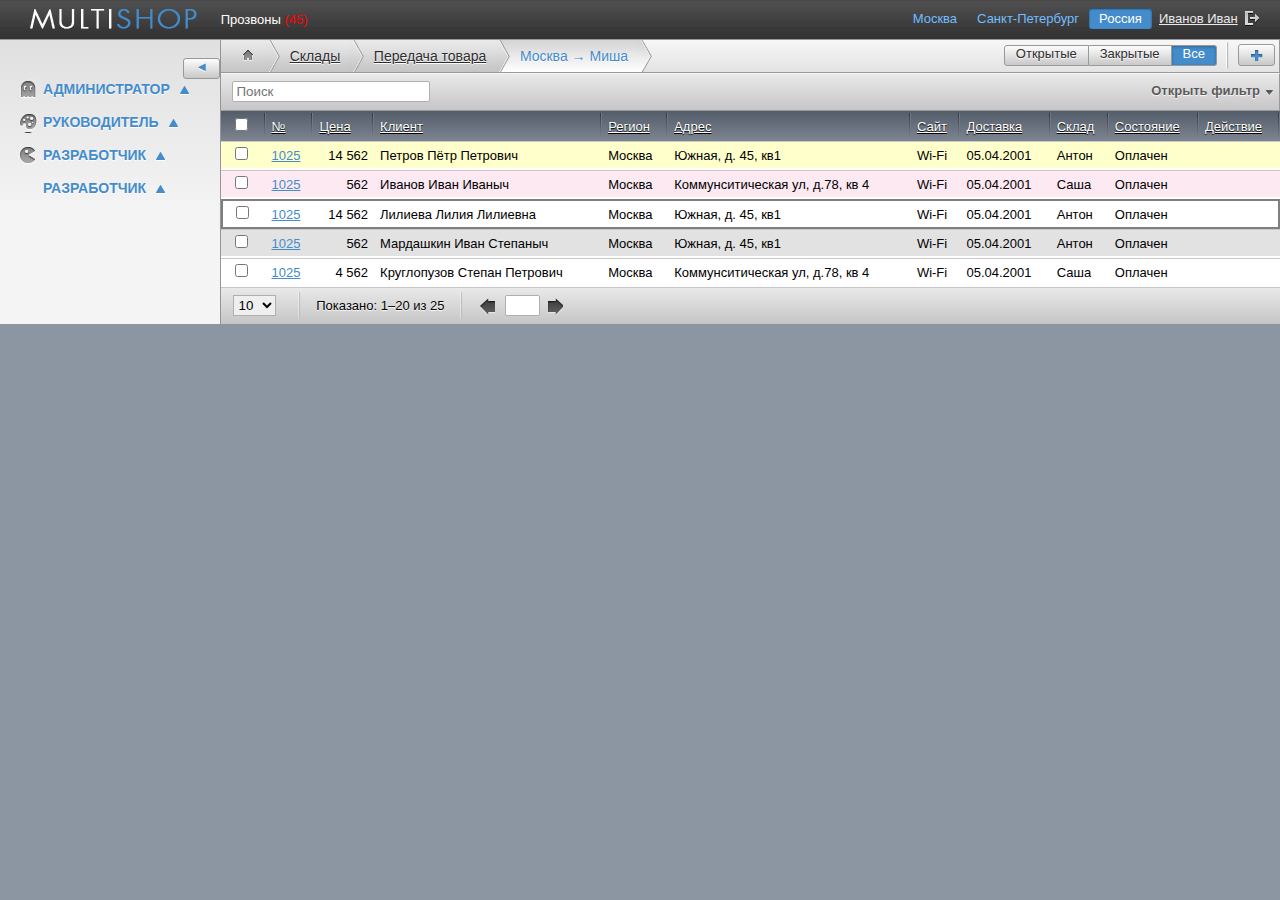
==== index-new.html @ 5eb5e6d8 "фикс блока пагинации. везде ок :)" ====
<!DOCTYPE html>
<html xmlns="http://www.w3.org/1999/xhtml">
<head>
  <meta charset="utf-8" />
  <!--[if IE]><script src="http://html5shiv.googlecode.com/svn/trunk/html5.js"></script><![endif]-->
  <title></title>
  <meta name="keywords" content="" />
  <meta name="description" content="" />
  <link rel="stylesheet" href="css/style.css" type="text/css" media="screen, projection" />
  <!--[if IE]>
    <link rel="stylesheet" href="css/style-ie.css">
    <script type="text/javascript" src="js/ie6fix.js"></script>
    <script type="text/javascript">
      DD_belatedPNG.fix('.png24');
    
        document.createElement('header');
        document.createElement('nav');
        document.createElement('aside');
        document.createElement('footer');
    </script>
    <![endif]-->
  <script type="text/javascript" src="js/jquery-1.8.1.min.js"></script>
  <script type="text/javascript" src="js/script.js"></script>

</head>

<body>
  <div class="show-block-hint"><span>&#9658;</span></div>
  <!--<div class="background"></div>-->
  <div class="header">
    <div class="right-block">
      <ul class="region">
        <li><a href="#moscow">Москва</a></li>
        <li><a href="#piter">Санкт-Петербург</a></li>
        <li><a href="#russia" class="active">Россия</a></li>
      </ul>
      <span class="border"></span>
      <a href="#" class="name">Иванов Иван</a>
      <span class="border"></span>
      <a href="#" class="logout" title="Выйти"><img src="img/logout.png" width="15" height="15" alt="Выйти" /></a>
    </div>  
    <a class="logo" href="#">
      <img src="img/logo.png" width="167" height="20" alt="Multishop" />
    </a>
    <div class="header-notification">Прозвоны <span>(45)</span></div>
  </div>
  
  <section class="middle">
    <!--<div class="background"></div>-->
    <div class="container">
      <div class="container-inner">
          <div class="direction">
            <div class="selection">
              <ul>
                <li><a href="#" class="left-button">Открытые</a></li>
                <li><a href="#" class="middle-button">Закрытые</a></li>
                <li><a href="#" class="right-button active">Все</a></li>
              </ul>  
              <span class="border"></span>
                <a href="#" class="simple-button add"><span></span></a>
            </div>
            <div class="bread-crumbs">
              <a href="#" title="На главную" class="home"><span></span></a>
              <a href="#"><span>Склады</span></a>
              <a href="#"><span>Передача товара</span></a>
              <span>Москва &rarr; Миша</span>
            </div>
          </div> <!-- .direction -->
          <div class="content">
            <form class="general-form">
              <div class="filtration">
                <div class="row">
                  <a href="#" class="open-filtr">Открыть фильтр</a>
                  <dl class="horizontal c20l">
                    <dd class="type-text">
                      <input type="text" placeholder="Поиск">
                    </dd>
                  </dl>
                </div>
                <div class="hidden-part">
                  <div class="row">
                    <dl class="vertical c20l">
                      <dt><label for="">Статус:</label></dt>
                      <dd class="type-select">
                        <select>
                          <option>132</option>
                        </select>
                      </dd>
                    </dl>
                    <dl class="vertical c20l">
                      <dt><label for="">ФИО клиента</label></dt>
                      <dd class="type-text">
                        <input type="text">
                      </dd>
                    </dl>
                    <dl class="vertical c20l">
                      <dt><label for="">Телефон:</label></dt>
                      <dd class="type-text"><input type="text"></dd>
                    </dl>
                    <dl class="vertical c20l">
                      <dt><label for="">Адрес</label></dt>
                      <dd class="type-text"><input type="text"></dd>
                    </dl>
                    <dl class="vertical c20l no-label">
                      <dd class="type-button"><input type="submit" value="Фильтр"></dd>
                    </dl>
                  </div>
                </div>  
              </div> <!-- .filtration -->

              <table class="stripped with-fix">
                <thead>
                  <tr>
                    <th class="text-center"><dl class="horizontal"><dd class="type-check"><input type="checkbox"></dd></dl></th> <th><a href="#" class="active">№</a></th> <th><a href="#" class="active text-right">Цена</a></th> <th><a href="#" class="active">Клиент</a></th> <th><a href="#" class="active">Регион</a></th> <th><a href="#" class="active">Адрес</a></th> <th><a href="#" class="active">Сайт</a></th> <th><a href="#" class="active">Доставка</a></th> <th><a href="#" class="active">Склад</a></th> <th><a href="#" class="active">Состояние</a></th> <th><a href="#" class="active">Действие</a></th> 
                  </tr>
                </thead>
                <tbody>
                  <tr class="status-1 odd">
                    <td class="text-center"><dl class="horizontal"><dd class="type-check"><input type="checkbox"></dd></dl></td> <td><a href="#qqq" class="fancy">1025</a></td> <td class="text-right">14 562</td> <td>Петров Пётр Петрович</td> <td>Москва</td> <td>Южная, д. 45, кв1</td> <td>Wi-Fi</td> <td>05.04.2001</td> <td>Антон</td> <td>Оплачен</td> <td><a href="#" class="print" title="Распечатать"></a> <a href="#" class="edit" title="Изменить заказ"></a></td>
                  </tr>
                  <tr class="status-2 even">
                    <td class="text-center"><dl class="horizontal"><dd class="type-check"><input type="checkbox"></dd></dl></td> <td><a href="#">1025</a></td> <td class="text-right">562</td> <td>Иванов Иван Иваныч</td> <td>Москва</td> <td>Коммунситическая ул, д.78, кв 4</td> <td>Wi-Fi</td> <td>05.04.2001</td> <td>Саша</td> <td>Оплачен</td> <td><a href="#" class="print" title="Распечатать"></a> <a href="#" class="edit" title="Изменить заказ"></a></td>
                  </tr>
                  <tr class="status-3 odd">
                    <td class="text-center"><dl class="horizontal"><dd class="type-check"><input type="checkbox"></dd></dl></td> <td><a href="#">1025</a></td> <td class="text-right">14 562</td> <td>Лилиева Лилия Лилиевна</td> <td>Москва</td> <td>Южная, д. 45, кв1</td> <td>Wi-Fi</td> <td>05.04.2001</td> <td>Антон</td> <td>Оплачен</td> <td><a href="#" class="print" title="Распечатать"></a> <a href="#" class="edit" title="Изменить заказ"></a></td>
                  </tr>
                  <tr class="even">
                    <td class="text-center"><dl class="horizontal"><dd class="type-check"><input type="checkbox"></dd></dl></td> <td><a href="#">1025</a></td> <td class="text-right"> 562</td> <td>Мардашкин Иван Степаныч</td> <td>Москва</td> <td>Южная, д. 45, кв1</td> <td>Wi-Fi</td> <td>05.04.2001</td> <td>Антон</td> <td>Оплачен</td> <td><a href="#" class="print" title="Распечатать"></a> <a href="#" class="edit" title="Изменить заказ"></a></td>
                  </tr>
                  <tr class="odd">
                    <td class="text-center"><dl class="horizontal"><dd class="type-check"><input type="checkbox"></dd></dl></td> <td><a href="#">1025</a></td> <td class="text-right">4 562</td> <td>Круглопузов Степан Петрович</td> <td>Москва</td> <td>Коммунситическая ул, д.78, кв 4</td> <td>Wi-Fi</td> <td>05.04.2001</td> <td>Саша</td> <td>Оплачен</td> <td><a href="#" class="print" title="Распечатать"></a> <a href="#" class="edit" title="Изменить заказ"></a></td>
                  </tr>
				  <!--
                  <tr class="even">
                    <td class="text-center"><dl class="horizontal"><dd class="type-check"><input type="checkbox"></dd></dl></td> <td><a href="#">1025</a></td> <td class="text-right">14 562</td> <td>Шмидт Штефан Сергеевич</td> <td>Москва</td> <td>Коммунситическая ул, д.78, кв 4</td> <td>Wi-Fi</td> <td>05.04.2001</td> <td>Антон</td> <td>Оплачен</td> <td><a href="#" class="print" title="Распечатать"></a> <a href="#" class="edit" title="Изменить заказ"></a></td>
                  </tr>
                  <tr class="status-1 odd">
                    <td class="text-center"><dl class="horizontal"><dd class="type-check"><input type="checkbox"></dd></dl></td> <td><a href="#qqq" class="fancy">1025</a></td> <td class="text-right">14 562</td> <td>Петров Пётр Петрович</td> <td>Москва</td> <td>Южная, д. 45, кв1</td> <td>Wi-Fi</td> <td>05.04.2001</td> <td>Антон</td> <td>Оплачен</td> <td><a href="#" class="print" title="Распечатать"></a> <a href="#" class="edit" title="Изменить заказ"></a></td>
                  </tr>
                  <tr class="status-2 even">
                    <td class="text-center"><dl class="horizontal"><dd class="type-check"><input type="checkbox"></dd></dl></td> <td><a href="#">1025</a></td> <td class="text-right">562</td> <td>Иванов Иван Иваныч</td> <td>Москва</td> <td>Коммунситическая ул, д.78, кв 4</td> <td>Wi-Fi</td> <td>05.04.2001</td> <td>Саша</td> <td>Оплачен</td> <td><a href="#" class="print" title="Распечатать"></a> <a href="#" class="edit" title="Изменить заказ"></a></td>
                  </tr>
                  <tr class="status-3 odd">
                    <td class="text-center"><dl class="horizontal"><dd class="type-check"><input type="checkbox"></dd></dl></td> <td><a href="#">1025</a></td> <td class="text-right">14 562</td> <td>Лилиева Лилия Лилиевна</td> <td>Москва</td> <td>Южная, д. 45, кв1</td> <td>Wi-Fi</td> <td>05.04.2001</td> <td>Антон</td> <td>Оплачен</td> <td><a href="#" class="print" title="Распечатать"></a> <a href="#" class="edit" title="Изменить заказ"></a></td>
                  </tr>
                  <tr class="even">
                    <td class="text-center"><dl class="horizontal"><dd class="type-check"><input type="checkbox"></dd></dl></td> <td><a href="#">1025</a></td> <td class="text-right"> 562</td> <td>Мардашкин Иван Степаныч</td> <td>Москва</td> <td>Южная, д. 45, кв1</td> <td>Wi-Fi</td> <td>05.04.2001</td> <td>Антон</td> <td>Оплачен</td> <td><a href="#" class="print" title="Распечатать"></a> <a href="#" class="edit" title="Изменить заказ"></a></td>
                  </tr>
                  <tr class="odd">
                    <td class="text-center"><dl class="horizontal"><dd class="type-check"><input type="checkbox"></dd></dl></td> <td><a href="#">1025</a></td> <td class="text-right">4 562</td> <td>Круглопузов Степан Петрович</td> <td>Москва</td> <td>Коммунситическая ул, д.78, кв 4</td> <td>Wi-Fi</td> <td>05.04.2001</td> <td>Саша</td> <td>Оплачен</td> <td><a href="#" class="print" title="Распечатать"></a> <a href="#" class="edit" title="Изменить заказ"></a></td>
                  </tr>
                  <tr class="even">
                    <td class="text-center"><dl class="horizontal"><dd class="type-check"><input type="checkbox"></dd></dl></td> <td><a href="#">1025</a></td> <td class="text-right">14 562</td> <td>Шмидт Штефан Сергеевич</td> <td>Москва</td> <td>Коммунситическая ул, д.78, кв 4</td> <td>Wi-Fi</td> <td>05.04.2001</td> <td>Антон</td> <td>Оплачен</td> <td><a href="#" class="print" title="Распечатать"></a> <a href="#" class="edit" title="Изменить заказ"></a></td>
                  </tr>
                  <tr class="status-1 odd">
                    <td class="text-center"><dl class="horizontal"><dd class="type-check"><input type="checkbox"></dd></dl></td> <td><a href="#qqq" class="fancy">1025</a></td> <td class="text-right">14 562</td> <td>Петров Пётр Петрович</td> <td>Москва</td> <td>Южная, д. 45, кв1</td> <td>Wi-Fi</td> <td>05.04.2001</td> <td>Антон</td> <td>Оплачен</td> <td><a href="#" class="print" title="Распечатать"></a> <a href="#" class="edit" title="Изменить заказ"></a></td>
                  </tr>
                  <tr class="status-2 even">
                    <td class="text-center"><dl class="horizontal"><dd class="type-check"><input type="checkbox"></dd></dl></td> <td><a href="#">1025</a></td> <td class="text-right">562</td> <td>Иванов Иван Иваныч</td> <td>Москва</td> <td>Коммунситическая ул, д.78, кв 4</td> <td>Wi-Fi</td> <td>05.04.2001</td> <td>Саша</td> <td>Оплачен</td> <td><a href="#" class="print" title="Распечатать"></a> <a href="#" class="edit" title="Изменить заказ"></a></td>
                  </tr>
                  <tr class="status-3 odd">
                    <td class="text-center"><dl class="horizontal"><dd class="type-check"><input type="checkbox"></dd></dl></td> <td><a href="#">1025</a></td> <td class="text-right">14 562</td> <td>Лилиева Лилия Лилиевна</td> <td>Москва</td> <td>Южная, д. 45, кв1</td> <td>Wi-Fi</td> <td>05.04.2001</td> <td>Антон</td> <td>Оплачен</td> <td><a href="#" class="print" title="Распечатать"></a> <a href="#" class="edit" title="Изменить заказ"></a></td>
                  </tr>
                  <tr class="even">
                    <td class="text-center"><dl class="horizontal"><dd class="type-check"><input type="checkbox"></dd></dl></td> <td><a href="#">1025</a></td> <td class="text-right"> 562</td> <td>Мардашкин Иван Степаныч</td> <td>Москва</td> <td>Южная, д. 45, кв1</td> <td>Wi-Fi</td> <td>05.04.2001</td> <td>Антон</td> <td>Оплачен</td> <td><a href="#" class="print" title="Распечатать"></a> <a href="#" class="edit" title="Изменить заказ"></a></td>
                  </tr>
                  <tr class="odd">
                    <td class="text-center"><dl class="horizontal"><dd class="type-check"><input type="checkbox"></dd></dl></td> <td><a href="#">1025</a></td> <td class="text-right">4 562</td> <td>Круглопузов Степан Петрович</td> <td>Москва</td> <td>Коммунситическая ул, д.78, кв 4</td> <td>Wi-Fi</td> <td>05.04.2001</td> <td>Саша</td> <td>Оплачен</td> <td><a href="#" class="print" title="Распечатать"></a> <a href="#" class="edit" title="Изменить заказ"></a></td>
                  </tr>
                  <tr class="even">
                    <td class="text-center"><dl class="horizontal"><dd class="type-check"><input type="checkbox"></dd></dl></td> <td><a href="#">1025</a></td> <td class="text-right">14 562</td> <td>Шмидт Штефан Сергеевич</td> <td>Москва</td> <td>Коммунситическая ул, д.78, кв 4</td> <td>Wi-Fi</td> <td>05.04.2001</td> <td>Антон</td> <td>Оплачен</td> <td><a href="#" class="print" title="Распечатать"></a> <a href="#" class="edit" title="Изменить заказ"></a></td>
                  </tr>
                  <tr class="status-1 odd">
                    <td class="text-center"><dl class="horizontal"><dd class="type-check"><input type="checkbox"></dd></dl></td> <td><a href="#qqq" class="fancy">1025</a></td> <td class="text-right">14 562</td> <td>Петров Пётр Петрович</td> <td>Москва</td> <td>Южная, д. 45, кв1</td> <td>Wi-Fi</td> <td>05.04.2001</td> <td>Антон</td> <td>Оплачен</td> <td><a href="#" class="print" title="Распечатать"></a> <a href="#" class="edit" title="Изменить заказ"></a></td>
                  </tr>
                  <tr class="status-2 even">
                    <td class="text-center"><dl class="horizontal"><dd class="type-check"><input type="checkbox"></dd></dl></td> <td><a href="#">1025</a></td> <td class="text-right">562</td> <td>Иванов Иван Иваныч</td> <td>Москва</td> <td>Коммунситическая ул, д.78, кв 4</td> <td>Wi-Fi</td> <td>05.04.2001</td> <td>Саша</td> <td>Оплачен</td> <td><a href="#" class="print" title="Распечатать"></a> <a href="#" class="edit" title="Изменить заказ"></a></td>
                  </tr>
                  <tr class="status-3 odd">
                    <td class="text-center"><dl class="horizontal"><dd class="type-check"><input type="checkbox"></dd></dl></td> <td><a href="#">1025</a></td> <td class="text-right">14 562</td> <td>Лилиева Лилия Лилиевна</td> <td>Москва</td> <td>Южная, д. 45, кв1</td> <td>Wi-Fi</td> <td>05.04.2001</td> <td>Антон</td> <td>Оплачен</td> <td><a href="#" class="print" title="Распечатать"></a> <a href="#" class="edit" title="Изменить заказ"></a></td>
                  </tr>
                  <tr class="even">
                    <td class="text-center"><dl class="horizontal"><dd class="type-check"><input type="checkbox"></dd></dl></td> <td><a href="#">1025</a></td> <td class="text-right"> 562</td> <td>Мардашкин Иван Степаныч</td> <td>Москва</td> <td>Южная, д. 45, кв1</td> <td>Wi-Fi</td> <td>05.04.2001</td> <td>Антон</td> <td>Оплачен</td> <td><a href="#" class="print" title="Распечатать"></a> <a href="#" class="edit" title="Изменить заказ"></a></td>
                  </tr>
                  <tr class="odd">
                    <td class="text-center"><dl class="horizontal"><dd class="type-check"><input type="checkbox"></dd></dl></td> <td><a href="#">1025</a></td> <td class="text-right">4 562</td> <td>Круглопузов Степан Петрович</td> <td>Москва</td> <td>Коммунситическая ул, д.78, кв 4</td> <td>Wi-Fi</td> <td>05.04.2001</td> <td>Саша</td> <td>Оплачен</td> <td><a href="#" class="print" title="Распечатать"></a> <a href="#" class="edit" title="Изменить заказ"></a></td>
                  </tr>
                  <tr class="even">
                    <td class="text-center"><dl class="horizontal"><dd class="type-check"><input type="checkbox"></dd></dl></td> <td><a href="#">1025</a></td> <td class="text-right">14 562</td> <td>Шмидт Штефан Сергеевич</td> <td>Москва</td> <td>Коммунситическая ул, д.78, кв 4</td> <td>Wi-Fi</td> <td>05.04.2001</td> <td>Антон</td> <td>Оплачен</td> <td><a href="#" class="print" title="Распечатать"></a> <a href="#" class="edit" title="Изменить заказ"></a></td>
                  </tr>-->
                </tbody>
              </table>
              <div class="pagination-section">

              <dl class="horizontal">
                <dd class="type-select">
                  <select id="count-of-output">
                    <option>10</option>
                    <option>20</option>
                    <option>30</option>
                    <option>40</option>
                    <option>50</option>
                    <option>100</option>
                    <option>Все</option>
                  </select>
                </dd>
              </dl>  
              <div class="border"></div>
              <div class="shown">Показано: 1&ndash;20 из 25</div>
              <div class="border"></div>
              <div class="page-navi">
                <a href="#" class="pre" title="На страницу назад"></a>
                <dl class="horizontal"><dd class="type-text"><input type="text" value=""></dd></dl>
                <a href="#" class="next" title="На страницу вперёд"></a>
              </div>

            </div>
          </form>
        </div>    
      </div><!-- #content-->
    </div><!-- #container-->

    <div class="sidebar">
      
      <div class="sidebar-inner">
        <div class="text-right">
        <div class="hide-block simple-button">&#9668;</div>
        </div>
        <div class="administrator category-wrapper"><a href='#' class="menu-category opened">Администратор</a></div>
        <ul class="hidden">
          <li><a href="#" class="active">Заказы <span id="new-orders">(+5)</span></a></li>
          <li><a href="#">Возвраты</a></li>
          <li><a href="#">Склады</a></li>
          <li><a href="#">Артикулы</a></li>
        </ul>
        
        <div class="moderator category-wrapper"><a href='#' class="menu-category opened">Руководитель</a></div>
        <ul class="hidden">
          <li><a href="#">Отчёты</a></li>
          <li><a href="#">Закупки</a></li>
          <li><a href="#">Списания</a></li>
          <li><a href="#">Расходы</a></li>
          <li><a href="#">Финансы</a></li>
          <li><a href="#">Пользователи</a></li>
          <li><a href="#">Контрагенты</a></li>
        </ul>
        <div class="developer category-wrapper"><a href='#' class="menu-category opened">Разработчик</a></div>
        <ul class="hidden">
          <li><a href="#">Отчёты</a></li>
          <li><a href="#">Закупки</a></li>
          <li><a href="#">Списания</a></li>
          <li><a href="#">Расходы</a></li>
          <li><a href="#">Финансы</a></li>
          <li><a href="#">Пользователи</a></li>
          <li><a href="#">Контрагенты</a></li>
        </ul>
        <div class="qqq category-wrapper"><a href='#' class="menu-category opened">Разработчик</a></div>
        <ul class="hidden">
          <li><a href="#">Отчёты</a></li>
          <li><a href="#">Закупки</a></li>
          <li><a href="#">Списания</a></li>
          <li><a href="#">Расходы</a></li>
          <li><a href="#">Финансы</a></li>
          <li><a href="#">Пользователи</a></li>
          <li><a href="#">Контрагенты</a></li>
        </ul>
        
      </div>
    </div>

  </section><!-- #middle-->
</body>
</html>
---- css/style.css ----
@import url("reset.css");
@import url("general.css");
@import url("header.css");
@import url("content.css");
@import url("sidebar.css");
@import url("prefix.css");
@import url("forms.css");
@import url("tables.css");
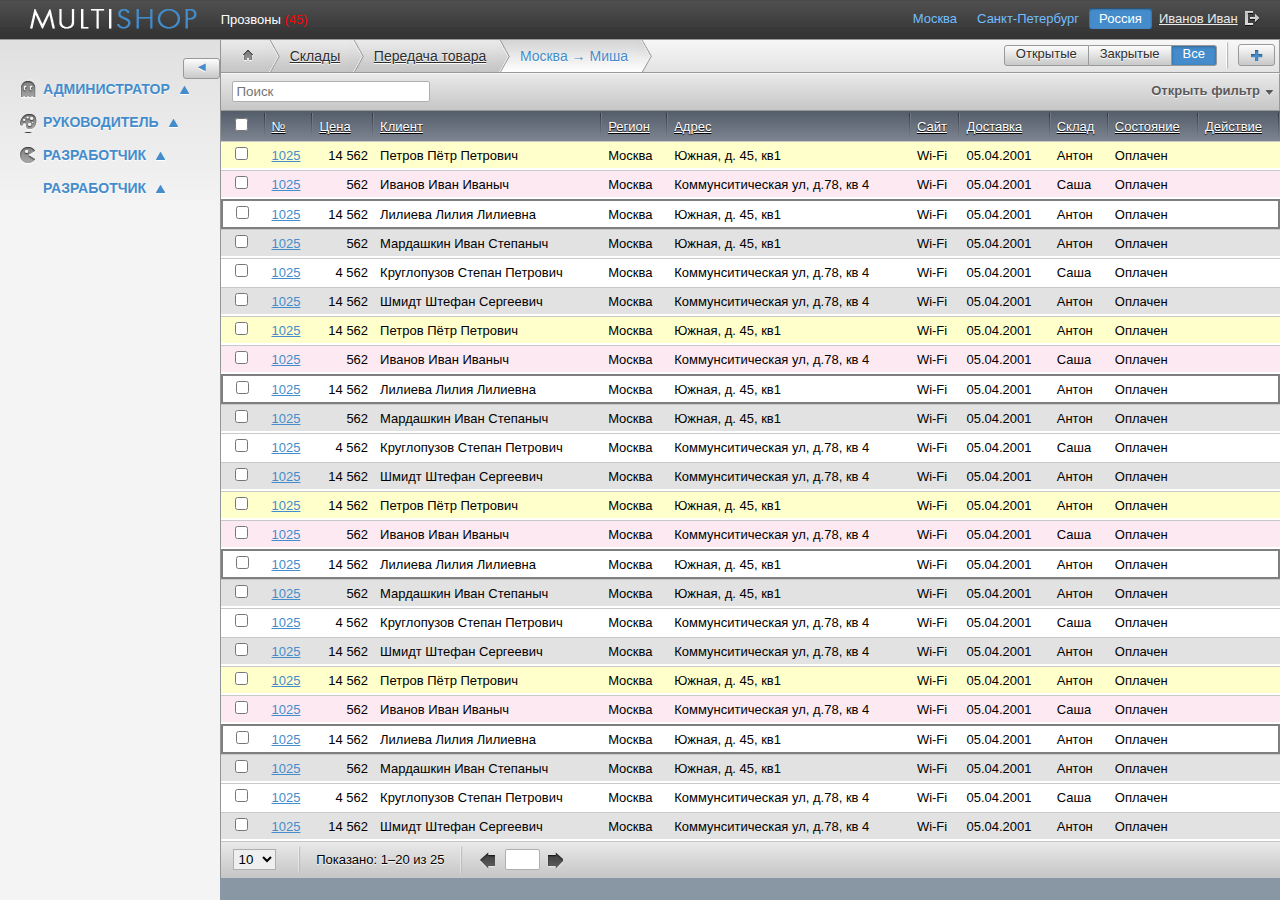
==== commit 10e249e3: "пофиксила некороые баги" ====
--- a/index-new.html
+++ b/index-new.html
@@ -107,7 +107,7 @@
                   </div>
                 </div>  
               </div> <!-- .filtration -->
-
+		
               <table class="stripped with-fix">
                 <thead>
                   <tr>
@@ -130,64 +130,64 @@
                   <tr class="odd">
                     <td class="text-center"><dl class="horizontal"><dd class="type-check"><input type="checkbox"></dd></dl></td> <td><a href="#">1025</a></td> <td class="text-right">4 562</td> <td>Круглопузов Степан Петрович</td> <td>Москва</td> <td>Коммунситическая ул, д.78, кв 4</td> <td>Wi-Fi</td> <td>05.04.2001</td> <td>Саша</td> <td>Оплачен</td> <td><a href="#" class="print" title="Распечатать"></a> <a href="#" class="edit" title="Изменить заказ"></a></td>
                   </tr>
-				  <!--
-                  <tr class="even">
-                    <td class="text-center"><dl class="horizontal"><dd class="type-check"><input type="checkbox"></dd></dl></td> <td><a href="#">1025</a></td> <td class="text-right">14 562</td> <td>Шмидт Штефан Сергеевич</td> <td>Москва</td> <td>Коммунситическая ул, д.78, кв 4</td> <td>Wi-Fi</td> <td>05.04.2001</td> <td>Антон</td> <td>Оплачен</td> <td><a href="#" class="print" title="Распечатать"></a> <a href="#" class="edit" title="Изменить заказ"></a></td>
-                  </tr>
-                  <tr class="status-1 odd">
-                    <td class="text-center"><dl class="horizontal"><dd class="type-check"><input type="checkbox"></dd></dl></td> <td><a href="#qqq" class="fancy">1025</a></td> <td class="text-right">14 562</td> <td>Петров Пётр Петрович</td> <td>Москва</td> <td>Южная, д. 45, кв1</td> <td>Wi-Fi</td> <td>05.04.2001</td> <td>Антон</td> <td>Оплачен</td> <td><a href="#" class="print" title="Распечатать"></a> <a href="#" class="edit" title="Изменить заказ"></a></td>
-                  </tr>
-                  <tr class="status-2 even">
-                    <td class="text-center"><dl class="horizontal"><dd class="type-check"><input type="checkbox"></dd></dl></td> <td><a href="#">1025</a></td> <td class="text-right">562</td> <td>Иванов Иван Иваныч</td> <td>Москва</td> <td>Коммунситическая ул, д.78, кв 4</td> <td>Wi-Fi</td> <td>05.04.2001</td> <td>Саша</td> <td>Оплачен</td> <td><a href="#" class="print" title="Распечатать"></a> <a href="#" class="edit" title="Изменить заказ"></a></td>
-                  </tr>
-                  <tr class="status-3 odd">
-                    <td class="text-center"><dl class="horizontal"><dd class="type-check"><input type="checkbox"></dd></dl></td> <td><a href="#">1025</a></td> <td class="text-right">14 562</td> <td>Лилиева Лилия Лилиевна</td> <td>Москва</td> <td>Южная, д. 45, кв1</td> <td>Wi-Fi</td> <td>05.04.2001</td> <td>Антон</td> <td>Оплачен</td> <td><a href="#" class="print" title="Распечатать"></a> <a href="#" class="edit" title="Изменить заказ"></a></td>
-                  </tr>
-                  <tr class="even">
-                    <td class="text-center"><dl class="horizontal"><dd class="type-check"><input type="checkbox"></dd></dl></td> <td><a href="#">1025</a></td> <td class="text-right"> 562</td> <td>Мардашкин Иван Степаныч</td> <td>Москва</td> <td>Южная, д. 45, кв1</td> <td>Wi-Fi</td> <td>05.04.2001</td> <td>Антон</td> <td>Оплачен</td> <td><a href="#" class="print" title="Распечатать"></a> <a href="#" class="edit" title="Изменить заказ"></a></td>
-                  </tr>
-                  <tr class="odd">
-                    <td class="text-center"><dl class="horizontal"><dd class="type-check"><input type="checkbox"></dd></dl></td> <td><a href="#">1025</a></td> <td class="text-right">4 562</td> <td>Круглопузов Степан Петрович</td> <td>Москва</td> <td>Коммунситическая ул, д.78, кв 4</td> <td>Wi-Fi</td> <td>05.04.2001</td> <td>Саша</td> <td>Оплачен</td> <td><a href="#" class="print" title="Распечатать"></a> <a href="#" class="edit" title="Изменить заказ"></a></td>
-                  </tr>
-                  <tr class="even">
-                    <td class="text-center"><dl class="horizontal"><dd class="type-check"><input type="checkbox"></dd></dl></td> <td><a href="#">1025</a></td> <td class="text-right">14 562</td> <td>Шмидт Штефан Сергеевич</td> <td>Москва</td> <td>Коммунситическая ул, д.78, кв 4</td> <td>Wi-Fi</td> <td>05.04.2001</td> <td>Антон</td> <td>Оплачен</td> <td><a href="#" class="print" title="Распечатать"></a> <a href="#" class="edit" title="Изменить заказ"></a></td>
-                  </tr>
-                  <tr class="status-1 odd">
-                    <td class="text-center"><dl class="horizontal"><dd class="type-check"><input type="checkbox"></dd></dl></td> <td><a href="#qqq" class="fancy">1025</a></td> <td class="text-right">14 562</td> <td>Петров Пётр Петрович</td> <td>Москва</td> <td>Южная, д. 45, кв1</td> <td>Wi-Fi</td> <td>05.04.2001</td> <td>Антон</td> <td>Оплачен</td> <td><a href="#" class="print" title="Распечатать"></a> <a href="#" class="edit" title="Изменить заказ"></a></td>
-                  </tr>
-                  <tr class="status-2 even">
-                    <td class="text-center"><dl class="horizontal"><dd class="type-check"><input type="checkbox"></dd></dl></td> <td><a href="#">1025</a></td> <td class="text-right">562</td> <td>Иванов Иван Иваныч</td> <td>Москва</td> <td>Коммунситическая ул, д.78, кв 4</td> <td>Wi-Fi</td> <td>05.04.2001</td> <td>Саша</td> <td>Оплачен</td> <td><a href="#" class="print" title="Распечатать"></a> <a href="#" class="edit" title="Изменить заказ"></a></td>
-                  </tr>
-                  <tr class="status-3 odd">
-                    <td class="text-center"><dl class="horizontal"><dd class="type-check"><input type="checkbox"></dd></dl></td> <td><a href="#">1025</a></td> <td class="text-right">14 562</td> <td>Лилиева Лилия Лилиевна</td> <td>Москва</td> <td>Южная, д. 45, кв1</td> <td>Wi-Fi</td> <td>05.04.2001</td> <td>Антон</td> <td>Оплачен</td> <td><a href="#" class="print" title="Распечатать"></a> <a href="#" class="edit" title="Изменить заказ"></a></td>
-                  </tr>
-                  <tr class="even">
-                    <td class="text-center"><dl class="horizontal"><dd class="type-check"><input type="checkbox"></dd></dl></td> <td><a href="#">1025</a></td> <td class="text-right"> 562</td> <td>Мардашкин Иван Степаныч</td> <td>Москва</td> <td>Южная, д. 45, кв1</td> <td>Wi-Fi</td> <td>05.04.2001</td> <td>Антон</td> <td>Оплачен</td> <td><a href="#" class="print" title="Распечатать"></a> <a href="#" class="edit" title="Изменить заказ"></a></td>
-                  </tr>
-                  <tr class="odd">
-                    <td class="text-center"><dl class="horizontal"><dd class="type-check"><input type="checkbox"></dd></dl></td> <td><a href="#">1025</a></td> <td class="text-right">4 562</td> <td>Круглопузов Степан Петрович</td> <td>Москва</td> <td>Коммунситическая ул, д.78, кв 4</td> <td>Wi-Fi</td> <td>05.04.2001</td> <td>Саша</td> <td>Оплачен</td> <td><a href="#" class="print" title="Распечатать"></a> <a href="#" class="edit" title="Изменить заказ"></a></td>
-                  </tr>
-                  <tr class="even">
-                    <td class="text-center"><dl class="horizontal"><dd class="type-check"><input type="checkbox"></dd></dl></td> <td><a href="#">1025</a></td> <td class="text-right">14 562</td> <td>Шмидт Штефан Сергеевич</td> <td>Москва</td> <td>Коммунситическая ул, д.78, кв 4</td> <td>Wi-Fi</td> <td>05.04.2001</td> <td>Антон</td> <td>Оплачен</td> <td><a href="#" class="print" title="Распечатать"></a> <a href="#" class="edit" title="Изменить заказ"></a></td>
-                  </tr>
-                  <tr class="status-1 odd">
-                    <td class="text-center"><dl class="horizontal"><dd class="type-check"><input type="checkbox"></dd></dl></td> <td><a href="#qqq" class="fancy">1025</a></td> <td class="text-right">14 562</td> <td>Петров Пётр Петрович</td> <td>Москва</td> <td>Южная, д. 45, кв1</td> <td>Wi-Fi</td> <td>05.04.2001</td> <td>Антон</td> <td>Оплачен</td> <td><a href="#" class="print" title="Распечатать"></a> <a href="#" class="edit" title="Изменить заказ"></a></td>
-                  </tr>
-                  <tr class="status-2 even">
-                    <td class="text-center"><dl class="horizontal"><dd class="type-check"><input type="checkbox"></dd></dl></td> <td><a href="#">1025</a></td> <td class="text-right">562</td> <td>Иванов Иван Иваныч</td> <td>Москва</td> <td>Коммунситическая ул, д.78, кв 4</td> <td>Wi-Fi</td> <td>05.04.2001</td> <td>Саша</td> <td>Оплачен</td> <td><a href="#" class="print" title="Распечатать"></a> <a href="#" class="edit" title="Изменить заказ"></a></td>
-                  </tr>
-                  <tr class="status-3 odd">
-                    <td class="text-center"><dl class="horizontal"><dd class="type-check"><input type="checkbox"></dd></dl></td> <td><a href="#">1025</a></td> <td class="text-right">14 562</td> <td>Лилиева Лилия Лилиевна</td> <td>Москва</td> <td>Южная, д. 45, кв1</td> <td>Wi-Fi</td> <td>05.04.2001</td> <td>Антон</td> <td>Оплачен</td> <td><a href="#" class="print" title="Распечатать"></a> <a href="#" class="edit" title="Изменить заказ"></a></td>
-                  </tr>
-                  <tr class="even">
-                    <td class="text-center"><dl class="horizontal"><dd class="type-check"><input type="checkbox"></dd></dl></td> <td><a href="#">1025</a></td> <td class="text-right"> 562</td> <td>Мардашкин Иван Степаныч</td> <td>Москва</td> <td>Южная, д. 45, кв1</td> <td>Wi-Fi</td> <td>05.04.2001</td> <td>Антон</td> <td>Оплачен</td> <td><a href="#" class="print" title="Распечатать"></a> <a href="#" class="edit" title="Изменить заказ"></a></td>
-                  </tr>
-                  <tr class="odd">
-                    <td class="text-center"><dl class="horizontal"><dd class="type-check"><input type="checkbox"></dd></dl></td> <td><a href="#">1025</a></td> <td class="text-right">4 562</td> <td>Круглопузов Степан Петрович</td> <td>Москва</td> <td>Коммунситическая ул, д.78, кв 4</td> <td>Wi-Fi</td> <td>05.04.2001</td> <td>Саша</td> <td>Оплачен</td> <td><a href="#" class="print" title="Распечатать"></a> <a href="#" class="edit" title="Изменить заказ"></a></td>
-                  </tr>
-                  <tr class="even">
-                    <td class="text-center"><dl class="horizontal"><dd class="type-check"><input type="checkbox"></dd></dl></td> <td><a href="#">1025</a></td> <td class="text-right">14 562</td> <td>Шмидт Штефан Сергеевич</td> <td>Москва</td> <td>Коммунситическая ул, д.78, кв 4</td> <td>Wi-Fi</td> <td>05.04.2001</td> <td>Антон</td> <td>Оплачен</td> <td><a href="#" class="print" title="Распечатать"></a> <a href="#" class="edit" title="Изменить заказ"></a></td>
-                  </tr>-->
+				  
+                  <tr class="even">
+                    <td class="text-center"><dl class="horizontal"><dd class="type-check"><input type="checkbox"></dd></dl></td> <td><a href="#">1025</a></td> <td class="text-right">14 562</td> <td>Шмидт Штефан Сергеевич</td> <td>Москва</td> <td>Коммунситическая ул, д.78, кв 4</td> <td>Wi-Fi</td> <td>05.04.2001</td> <td>Антон</td> <td>Оплачен</td> <td><a href="#" class="print" title="Распечатать"></a> <a href="#" class="edit" title="Изменить заказ"></a></td>
+                  </tr>
+                  <tr class="status-1 odd">
+                    <td class="text-center"><dl class="horizontal"><dd class="type-check"><input type="checkbox"></dd></dl></td> <td><a href="#qqq" class="fancy">1025</a></td> <td class="text-right">14 562</td> <td>Петров Пётр Петрович</td> <td>Москва</td> <td>Южная, д. 45, кв1</td> <td>Wi-Fi</td> <td>05.04.2001</td> <td>Антон</td> <td>Оплачен</td> <td><a href="#" class="print" title="Распечатать"></a> <a href="#" class="edit" title="Изменить заказ"></a></td>
+                  </tr>
+                  <tr class="status-2 even">
+                    <td class="text-center"><dl class="horizontal"><dd class="type-check"><input type="checkbox"></dd></dl></td> <td><a href="#">1025</a></td> <td class="text-right">562</td> <td>Иванов Иван Иваныч</td> <td>Москва</td> <td>Коммунситическая ул, д.78, кв 4</td> <td>Wi-Fi</td> <td>05.04.2001</td> <td>Саша</td> <td>Оплачен</td> <td><a href="#" class="print" title="Распечатать"></a> <a href="#" class="edit" title="Изменить заказ"></a></td>
+                  </tr>
+                  <tr class="status-3 odd">
+                    <td class="text-center"><dl class="horizontal"><dd class="type-check"><input type="checkbox"></dd></dl></td> <td><a href="#">1025</a></td> <td class="text-right">14 562</td> <td>Лилиева Лилия Лилиевна</td> <td>Москва</td> <td>Южная, д. 45, кв1</td> <td>Wi-Fi</td> <td>05.04.2001</td> <td>Антон</td> <td>Оплачен</td> <td><a href="#" class="print" title="Распечатать"></a> <a href="#" class="edit" title="Изменить заказ"></a></td>
+                  </tr>
+                  <tr class="even">
+                    <td class="text-center"><dl class="horizontal"><dd class="type-check"><input type="checkbox"></dd></dl></td> <td><a href="#">1025</a></td> <td class="text-right"> 562</td> <td>Мардашкин Иван Степаныч</td> <td>Москва</td> <td>Южная, д. 45, кв1</td> <td>Wi-Fi</td> <td>05.04.2001</td> <td>Антон</td> <td>Оплачен</td> <td><a href="#" class="print" title="Распечатать"></a> <a href="#" class="edit" title="Изменить заказ"></a></td>
+                  </tr>
+                  <tr class="odd">
+                    <td class="text-center"><dl class="horizontal"><dd class="type-check"><input type="checkbox"></dd></dl></td> <td><a href="#">1025</a></td> <td class="text-right">4 562</td> <td>Круглопузов Степан Петрович</td> <td>Москва</td> <td>Коммунситическая ул, д.78, кв 4</td> <td>Wi-Fi</td> <td>05.04.2001</td> <td>Саша</td> <td>Оплачен</td> <td><a href="#" class="print" title="Распечатать"></a> <a href="#" class="edit" title="Изменить заказ"></a></td>
+                  </tr>
+                  <tr class="even">
+                    <td class="text-center"><dl class="horizontal"><dd class="type-check"><input type="checkbox"></dd></dl></td> <td><a href="#">1025</a></td> <td class="text-right">14 562</td> <td>Шмидт Штефан Сергеевич</td> <td>Москва</td> <td>Коммунситическая ул, д.78, кв 4</td> <td>Wi-Fi</td> <td>05.04.2001</td> <td>Антон</td> <td>Оплачен</td> <td><a href="#" class="print" title="Распечатать"></a> <a href="#" class="edit" title="Изменить заказ"></a></td>
+                  </tr>
+                  <tr class="status-1 odd">
+                    <td class="text-center"><dl class="horizontal"><dd class="type-check"><input type="checkbox"></dd></dl></td> <td><a href="#qqq" class="fancy">1025</a></td> <td class="text-right">14 562</td> <td>Петров Пётр Петрович</td> <td>Москва</td> <td>Южная, д. 45, кв1</td> <td>Wi-Fi</td> <td>05.04.2001</td> <td>Антон</td> <td>Оплачен</td> <td><a href="#" class="print" title="Распечатать"></a> <a href="#" class="edit" title="Изменить заказ"></a></td>
+                  </tr>
+                  <tr class="status-2 even">
+                    <td class="text-center"><dl class="horizontal"><dd class="type-check"><input type="checkbox"></dd></dl></td> <td><a href="#">1025</a></td> <td class="text-right">562</td> <td>Иванов Иван Иваныч</td> <td>Москва</td> <td>Коммунситическая ул, д.78, кв 4</td> <td>Wi-Fi</td> <td>05.04.2001</td> <td>Саша</td> <td>Оплачен</td> <td><a href="#" class="print" title="Распечатать"></a> <a href="#" class="edit" title="Изменить заказ"></a></td>
+                  </tr>
+                  <tr class="status-3 odd">
+                    <td class="text-center"><dl class="horizontal"><dd class="type-check"><input type="checkbox"></dd></dl></td> <td><a href="#">1025</a></td> <td class="text-right">14 562</td> <td>Лилиева Лилия Лилиевна</td> <td>Москва</td> <td>Южная, д. 45, кв1</td> <td>Wi-Fi</td> <td>05.04.2001</td> <td>Антон</td> <td>Оплачен</td> <td><a href="#" class="print" title="Распечатать"></a> <a href="#" class="edit" title="Изменить заказ"></a></td>
+                  </tr>
+                  <tr class="even">
+                    <td class="text-center"><dl class="horizontal"><dd class="type-check"><input type="checkbox"></dd></dl></td> <td><a href="#">1025</a></td> <td class="text-right"> 562</td> <td>Мардашкин Иван Степаныч</td> <td>Москва</td> <td>Южная, д. 45, кв1</td> <td>Wi-Fi</td> <td>05.04.2001</td> <td>Антон</td> <td>Оплачен</td> <td><a href="#" class="print" title="Распечатать"></a> <a href="#" class="edit" title="Изменить заказ"></a></td>
+                  </tr>
+                  <tr class="odd">
+                    <td class="text-center"><dl class="horizontal"><dd class="type-check"><input type="checkbox"></dd></dl></td> <td><a href="#">1025</a></td> <td class="text-right">4 562</td> <td>Круглопузов Степан Петрович</td> <td>Москва</td> <td>Коммунситическая ул, д.78, кв 4</td> <td>Wi-Fi</td> <td>05.04.2001</td> <td>Саша</td> <td>Оплачен</td> <td><a href="#" class="print" title="Распечатать"></a> <a href="#" class="edit" title="Изменить заказ"></a></td>
+                  </tr>
+                  <tr class="even">
+                    <td class="text-center"><dl class="horizontal"><dd class="type-check"><input type="checkbox"></dd></dl></td> <td><a href="#">1025</a></td> <td class="text-right">14 562</td> <td>Шмидт Штефан Сергеевич</td> <td>Москва</td> <td>Коммунситическая ул, д.78, кв 4</td> <td>Wi-Fi</td> <td>05.04.2001</td> <td>Антон</td> <td>Оплачен</td> <td><a href="#" class="print" title="Распечатать"></a> <a href="#" class="edit" title="Изменить заказ"></a></td>
+                  </tr>
+                  <tr class="status-1 odd">
+                    <td class="text-center"><dl class="horizontal"><dd class="type-check"><input type="checkbox"></dd></dl></td> <td><a href="#qqq" class="fancy">1025</a></td> <td class="text-right">14 562</td> <td>Петров Пётр Петрович</td> <td>Москва</td> <td>Южная, д. 45, кв1</td> <td>Wi-Fi</td> <td>05.04.2001</td> <td>Антон</td> <td>Оплачен</td> <td><a href="#" class="print" title="Распечатать"></a> <a href="#" class="edit" title="Изменить заказ"></a></td>
+                  </tr>
+                  <tr class="status-2 even">
+                    <td class="text-center"><dl class="horizontal"><dd class="type-check"><input type="checkbox"></dd></dl></td> <td><a href="#">1025</a></td> <td class="text-right">562</td> <td>Иванов Иван Иваныч</td> <td>Москва</td> <td>Коммунситическая ул, д.78, кв 4</td> <td>Wi-Fi</td> <td>05.04.2001</td> <td>Саша</td> <td>Оплачен</td> <td><a href="#" class="print" title="Распечатать"></a> <a href="#" class="edit" title="Изменить заказ"></a></td>
+                  </tr>
+                  <tr class="status-3 odd">
+                    <td class="text-center"><dl class="horizontal"><dd class="type-check"><input type="checkbox"></dd></dl></td> <td><a href="#">1025</a></td> <td class="text-right">14 562</td> <td>Лилиева Лилия Лилиевна</td> <td>Москва</td> <td>Южная, д. 45, кв1</td> <td>Wi-Fi</td> <td>05.04.2001</td> <td>Антон</td> <td>Оплачен</td> <td><a href="#" class="print" title="Распечатать"></a> <a href="#" class="edit" title="Изменить заказ"></a></td>
+                  </tr>
+                  <tr class="even">
+                    <td class="text-center"><dl class="horizontal"><dd class="type-check"><input type="checkbox"></dd></dl></td> <td><a href="#">1025</a></td> <td class="text-right"> 562</td> <td>Мардашкин Иван Степаныч</td> <td>Москва</td> <td>Южная, д. 45, кв1</td> <td>Wi-Fi</td> <td>05.04.2001</td> <td>Антон</td> <td>Оплачен</td> <td><a href="#" class="print" title="Распечатать"></a> <a href="#" class="edit" title="Изменить заказ"></a></td>
+                  </tr>
+                  <tr class="odd">
+                    <td class="text-center"><dl class="horizontal"><dd class="type-check"><input type="checkbox"></dd></dl></td> <td><a href="#">1025</a></td> <td class="text-right">4 562</td> <td>Круглопузов Степан Петрович</td> <td>Москва</td> <td>Коммунситическая ул, д.78, кв 4</td> <td>Wi-Fi</td> <td>05.04.2001</td> <td>Саша</td> <td>Оплачен</td> <td><a href="#" class="print" title="Распечатать"></a> <a href="#" class="edit" title="Изменить заказ"></a></td>
+                  </tr>
+                  <tr class="even">
+                    <td class="text-center"><dl class="horizontal"><dd class="type-check"><input type="checkbox"></dd></dl></td> <td><a href="#">1025</a></td> <td class="text-right">14 562</td> <td>Шмидт Штефан Сергеевич</td> <td>Москва</td> <td>Коммунситическая ул, д.78, кв 4</td> <td>Wi-Fi</td> <td>05.04.2001</td> <td>Антон</td> <td>Оплачен</td> <td><a href="#" class="print" title="Распечатать"></a> <a href="#" class="edit" title="Изменить заказ"></a></td>
+                  </tr>
                 </tbody>
               </table>
               <div class="pagination-section">
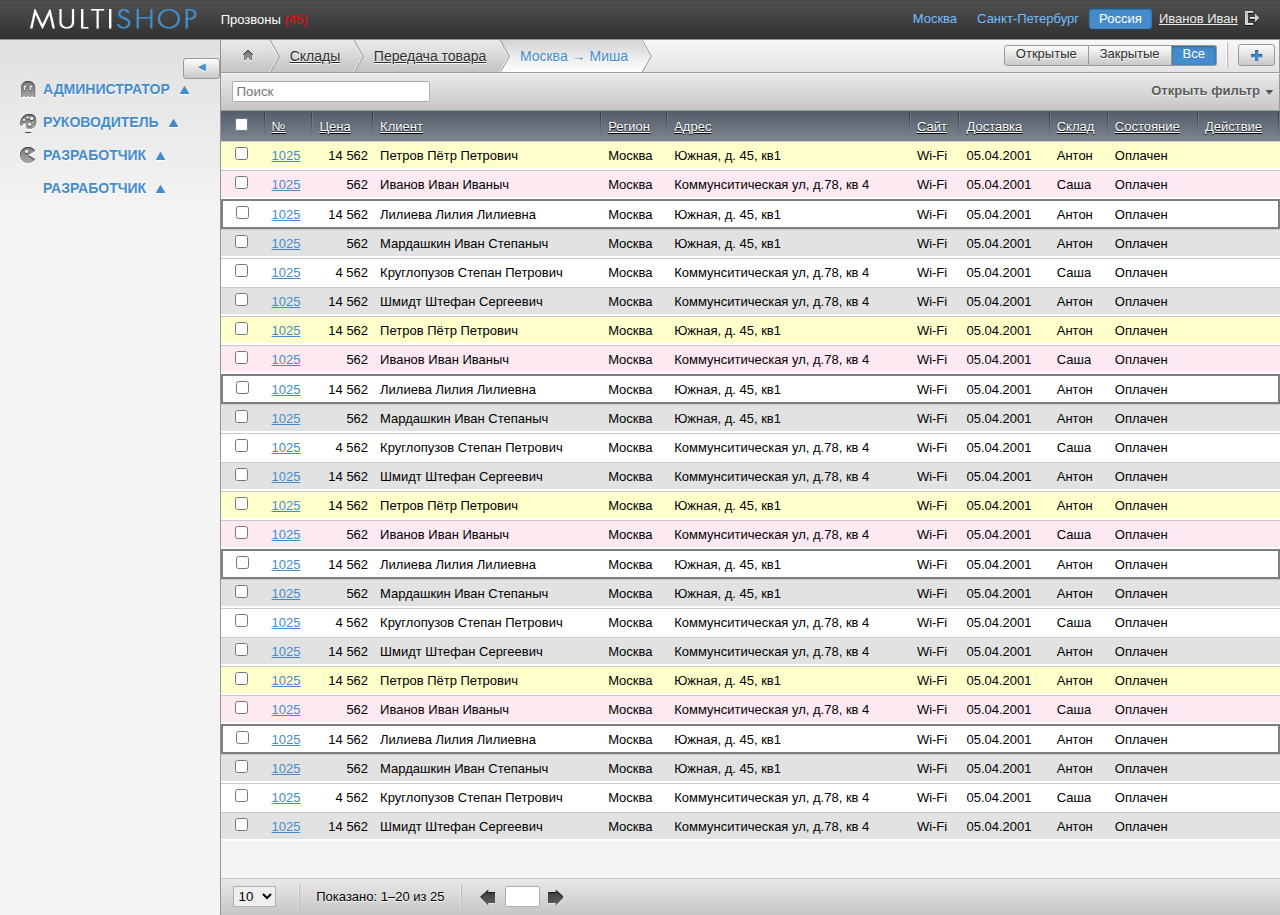
==== commit 8dbbcb0f: "новый заказ" ====
--- a/index-new.html
+++ b/index-new.html
@@ -57,7 +57,7 @@
                 <li><a href="#" class="right-button active">Все</a></li>
               </ul>  
               <span class="border"></span>
-                <a href="#" class="simple-button add"><span></span></a>
+                <a href="#" class="default-button add"><span></span></a>
             </div>
             <div class="bread-crumbs">
               <a href="#" title="На главную" class="home"><span></span></a>
@@ -224,7 +224,7 @@
       
       <div class="sidebar-inner">
         <div class="text-right">
-        <div class="hide-block simple-button">&#9668;</div>
+        <div class="hide-block default-button">&#9668;</div>
         </div>
         <div class="administrator category-wrapper"><a href='#' class="menu-category opened">Администратор</a></div>
         <ul class="hidden">
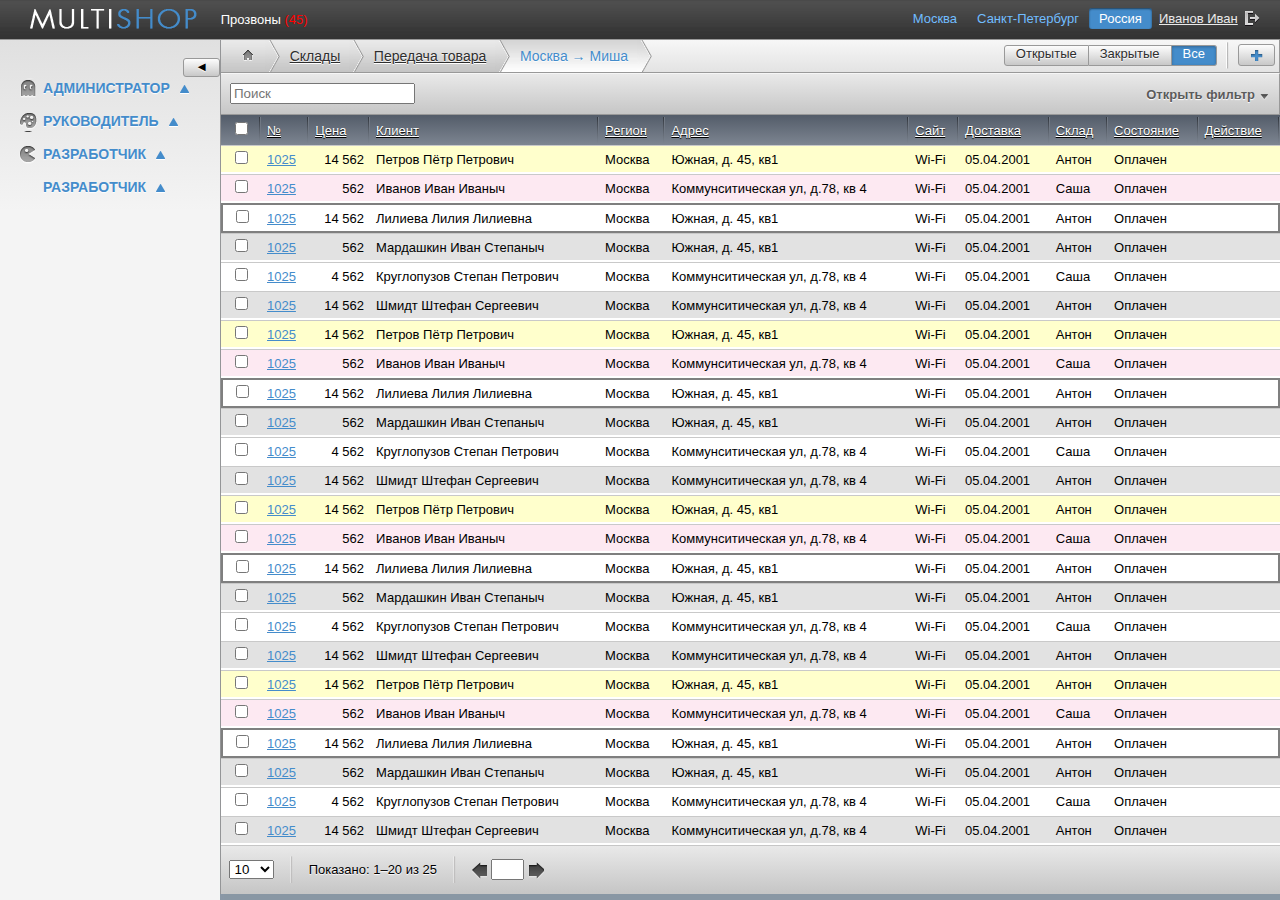
==== commit 857514ba: "допилила форму заказа" ====
--- a/index-new.html
+++ b/index-new.html
@@ -71,7 +71,7 @@
               <div class="filtration">
                 <div class="row">
                   <a href="#" class="open-filtr">Открыть фильтр</a>
-                  <dl class="horizontal c20l">
+                  <dl class="horizontal w20l">
                     <dd class="type-text">
                       <input type="text" placeholder="Поиск">
                     </dd>
@@ -79,7 +79,7 @@
                 </div>
                 <div class="hidden-part">
                   <div class="row">
-                    <dl class="vertical c20l">
+                    <dl class="vertical w20l">
                       <dt><label for="">Статус:</label></dt>
                       <dd class="type-select">
                         <select>
@@ -87,22 +87,22 @@
                         </select>
                       </dd>
                     </dl>
-                    <dl class="vertical c20l">
+                    <dl class="vertical w20l">
                       <dt><label for="">ФИО клиента</label></dt>
                       <dd class="type-text">
                         <input type="text">
                       </dd>
                     </dl>
-                    <dl class="vertical c20l">
+                    <dl class="vertical w20l">
                       <dt><label for="">Телефон:</label></dt>
                       <dd class="type-text"><input type="text"></dd>
                     </dl>
-                    <dl class="vertical c20l">
+                    <dl class="vertical w20l">
                       <dt><label for="">Адрес</label></dt>
                       <dd class="type-text"><input type="text"></dd>
                     </dl>
-                    <dl class="vertical c20l no-label">
-                      <dd class="type-button"><input type="submit" value="Фильтр"></dd>
+                    <dl class="vertical w20l no-label">
+                      <dd class="type-submit"><input type="submit" value="Фильтр" class="default-button"></dd>
                     </dl>
                   </div>
                 </div>  
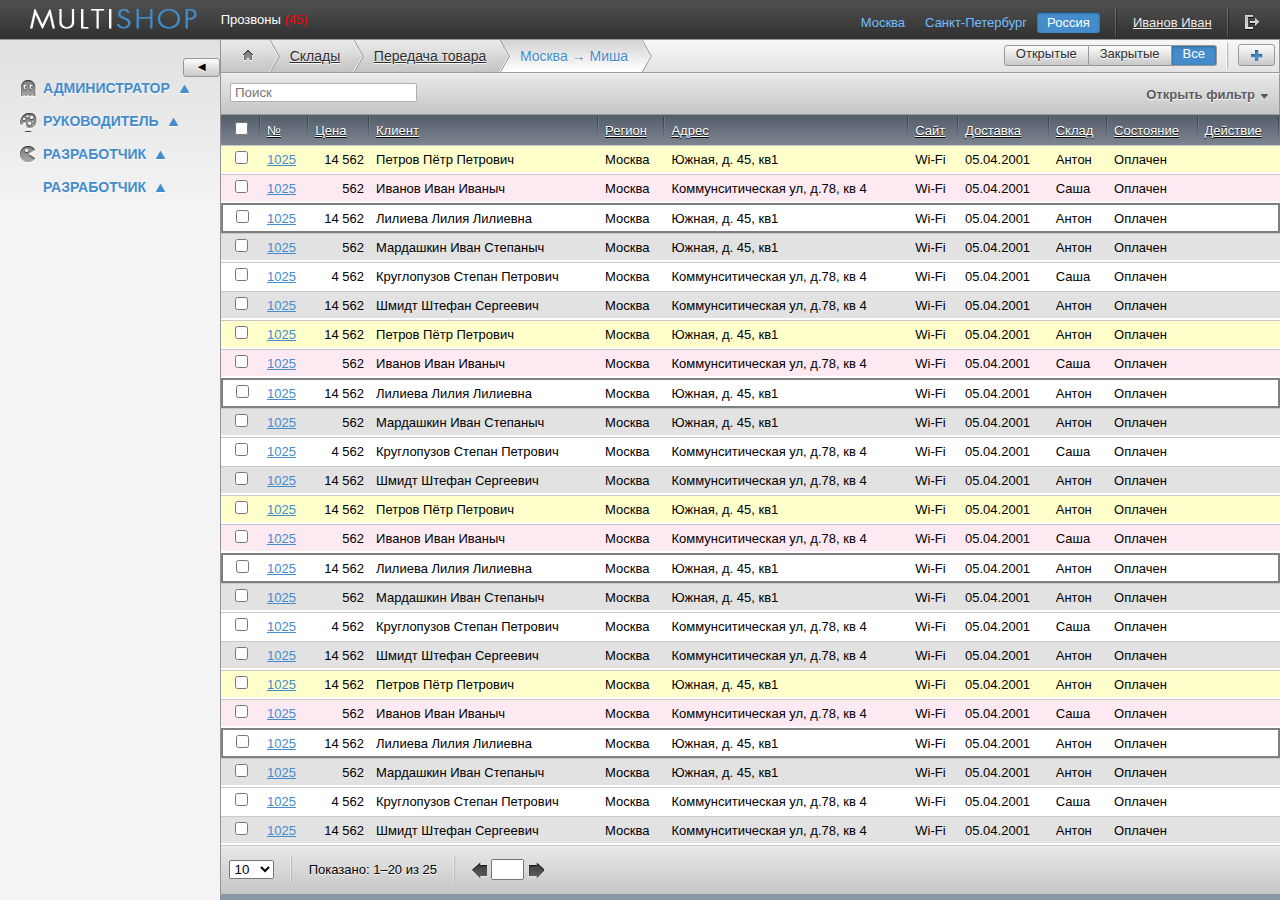
==== commit 2daa1f1b: "допил формы" ====
--- a/index-new.html
+++ b/index-new.html
@@ -71,38 +71,38 @@
               <div class="filtration">
                 <div class="row">
                   <a href="#" class="open-filtr">Открыть фильтр</a>
-                  <dl class="horizontal w20l">
-                    <dd class="type-text">
+                  <dl class="vertical w20l type-text">
+                    <dd>
                       <input type="text" placeholder="Поиск">
                     </dd>
                   </dl>
                 </div>
                 <div class="hidden-part">
                   <div class="row">
-                    <dl class="vertical w20l">
+                    <dl class="vertical w20l type-select">
                       <dt><label for="">Статус:</label></dt>
-                      <dd class="type-select">
+                      <dd>
                         <select>
                           <option>132</option>
                         </select>
                       </dd>
                     </dl>
-                    <dl class="vertical w20l">
+                    <dl class="vertical w20l type-text">
                       <dt><label for="">ФИО клиента</label></dt>
-                      <dd class="type-text">
+                      <dd>
                         <input type="text">
                       </dd>
                     </dl>
-                    <dl class="vertical w20l">
+                    <dl class="vertical w20l type-text">
                       <dt><label for="">Телефон:</label></dt>
-                      <dd class="type-text"><input type="text"></dd>
-                    </dl>
-                    <dl class="vertical w20l">
+                      <dd><input type="text"></dd>
+                    </dl>
+                    <dl class="vertical w20l type-text">
                       <dt><label for="">Адрес</label></dt>
-                      <dd class="type-text"><input type="text"></dd>
-                    </dl>
-                    <dl class="vertical w20l no-label">
-                      <dd class="type-submit"><input type="submit" value="Фильтр" class="default-button"></dd>
+                      <dd><input type="text"></dd>
+                    </dl>
+                    <dl class="vertical w20l no-label type-submit">
+                      <dd><input type="submit" value="Фильтр" class="default-button"></dd>
                     </dl>
                   </div>
                 </div>  
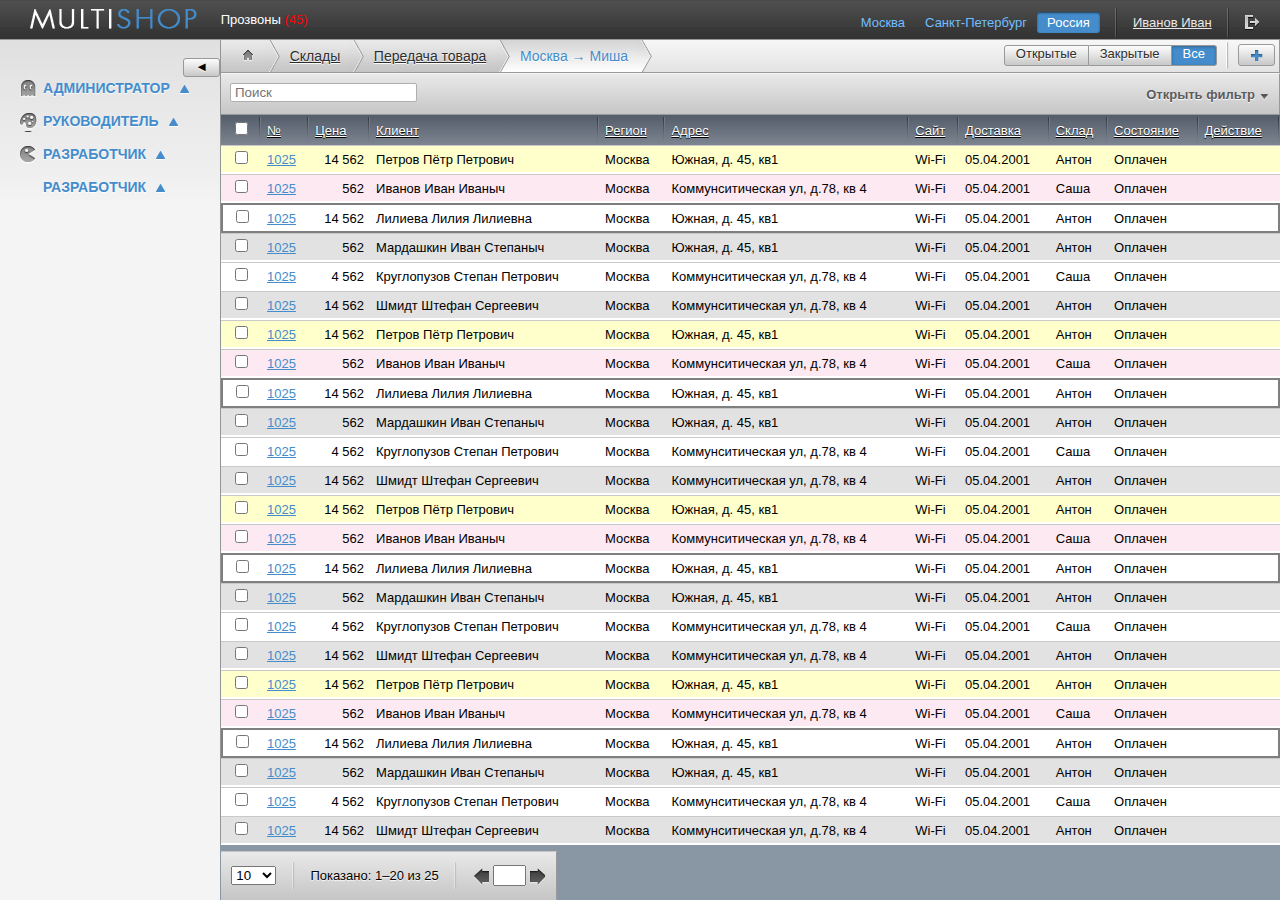
==== commit 687b2ae8: "аааааааа дайте водки!!!!" ====
--- a/index-new.html
+++ b/index-new.html
@@ -192,35 +192,35 @@
               </table>
               <div class="pagination-section">
 
-              <dl class="horizontal">
-                <dd class="type-select">
-                  <select id="count-of-output">
-                    <option>10</option>
-                    <option>20</option>
-                    <option>30</option>
-                    <option>40</option>
-                    <option>50</option>
-                    <option>100</option>
-                    <option>Все</option>
-                  </select>
-                </dd>
-              </dl>  
-              <div class="border"></div>
-              <div class="shown">Показано: 1&ndash;20 из 25</div>
-              <div class="border"></div>
-              <div class="page-navi">
-                <a href="#" class="pre" title="На страницу назад"></a>
-                <dl class="horizontal"><dd class="type-text"><input type="text" value=""></dd></dl>
-                <a href="#" class="next" title="На страницу вперёд"></a>
+                <dl class="horizontal">
+                  <dd class="type-select">
+                    <select id="count-of-output">
+                      <option>10</option>
+                      <option>20</option>
+                      <option>30</option>
+                      <option>40</option>
+                      <option>50</option>
+                      <option>100</option>
+                      <option>Все</option>
+                    </select>
+                  </dd>
+                </dl>  
+                <div class="border"></div>
+                <div class="shown">Показано: 1&ndash;20 из 25</div>
+                <div class="border"></div>
+                <div class="page-navi">
+                  <a href="#" class="pre" title="На страницу назад"></a>
+                  <dl class="horizontal"><dd class="type-text"><input type="text" value=""></dd></dl>
+                  <a href="#" class="next" title="На страницу вперёд"></a>
+                </div>
+
               </div>
-
-            </div>
           </form>
         </div>    
       </div><!-- #content-->
     </div><!-- #container-->
 
-    <div class="sidebar">
+    <div class="sidebar visible">
       
       <div class="sidebar-inner">
         <div class="text-right">
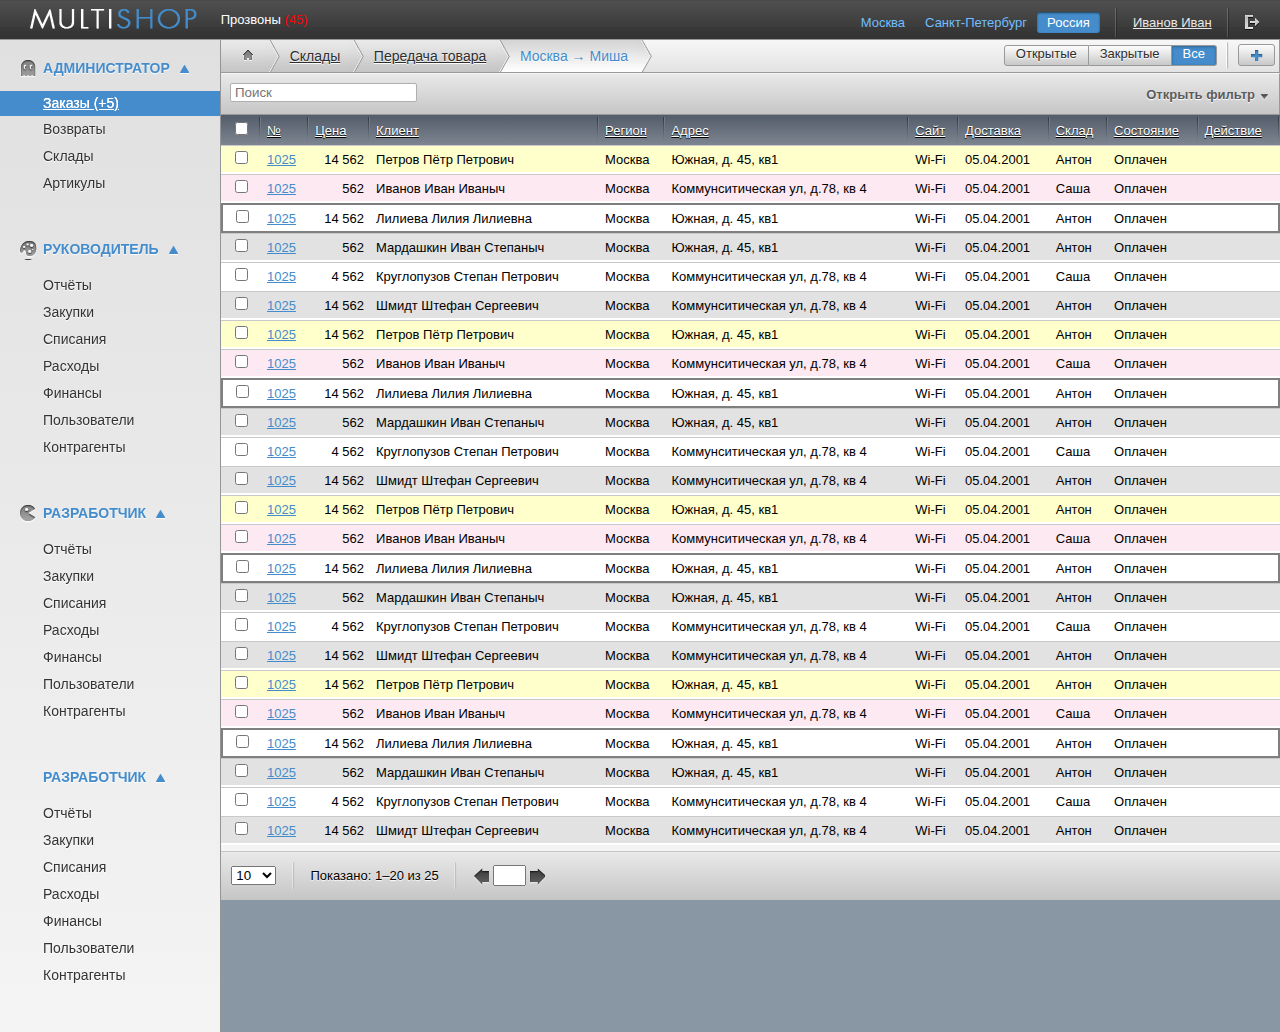
==== commit 4e42186b: "клик по свободному месту на сайдбаре" ====
--- a/index-new.html
+++ b/index-new.html
@@ -221,52 +221,55 @@
     </div><!-- #container-->
 
     <div class="sidebar visible">
-      
+      <div class="fake-sidebar"></div>
       <div class="sidebar-inner">
-        <div class="text-right">
-        <div class="hide-block default-button">&#9668;</div>
-        </div>
-        <div class="administrator category-wrapper"><a href='#' class="menu-category opened">Администратор</a></div>
-        <ul class="hidden">
-          <li><a href="#" class="active">Заказы <span id="new-orders">(+5)</span></a></li>
-          <li><a href="#">Возвраты</a></li>
-          <li><a href="#">Склады</a></li>
-          <li><a href="#">Артикулы</a></li>
-        </ul>
-        
-        <div class="moderator category-wrapper"><a href='#' class="menu-category opened">Руководитель</a></div>
-        <ul class="hidden">
-          <li><a href="#">Отчёты</a></li>
-          <li><a href="#">Закупки</a></li>
-          <li><a href="#">Списания</a></li>
-          <li><a href="#">Расходы</a></li>
-          <li><a href="#">Финансы</a></li>
-          <li><a href="#">Пользователи</a></li>
-          <li><a href="#">Контрагенты</a></li>
-        </ul>
-        <div class="developer category-wrapper"><a href='#' class="menu-category opened">Разработчик</a></div>
-        <ul class="hidden">
-          <li><a href="#">Отчёты</a></li>
-          <li><a href="#">Закупки</a></li>
-          <li><a href="#">Списания</a></li>
-          <li><a href="#">Расходы</a></li>
-          <li><a href="#">Финансы</a></li>
-          <li><a href="#">Пользователи</a></li>
-          <li><a href="#">Контрагенты</a></li>
-        </ul>
-        <div class="qqq category-wrapper"><a href='#' class="menu-category opened">Разработчик</a></div>
-        <ul class="hidden">
-          <li><a href="#">Отчёты</a></li>
-          <li><a href="#">Закупки</a></li>
-          <li><a href="#">Списания</a></li>
-          <li><a href="#">Расходы</a></li>
-          <li><a href="#">Финансы</a></li>
-          <li><a href="#">Пользователи</a></li>
-          <li><a href="#">Контрагенты</a></li>
-        </ul>
-        
+        <div class="sidebar-block">
+          <div class="administrator category-wrapper"><a href='#' class="menu-category opened">Администратор</a></div>
+          <ul class="hidden">
+            <li><a href="#" class="active">Заказы <span id="new-orders">(+5)</span></a></li>
+            <li><a href="#">Возвраты</a></li>
+            <li><a href="#">Склады</a></li>
+            <li><a href="#">Артикулы</a></li>
+          </ul>
+        </div>
+        <div class="sidebar-block">
+          <div class="moderator category-wrapper"><a href='#' class="menu-category opened">Руководитель</a></div>
+          <ul class="hidden">
+            <li><a href="#">Отчёты</a></li>
+            <li><a href="#">Закупки</a></li>
+            <li><a href="#">Списания</a></li>
+            <li><a href="#">Расходы</a></li>
+            <li><a href="#">Финансы</a></li>
+            <li><a href="#">Пользователи</a></li>
+            <li><a href="#">Контрагенты</a></li>
+          </ul>
+        </div>
+        <div class="sidebar-block">
+          <div class="developer category-wrapper"><a href='#' class="menu-category opened">Разработчик</a></div>
+          <ul class="hidden">
+            <li><a href="#">Отчёты</a></li>
+            <li><a href="#">Закупки</a></li>
+            <li><a href="#">Списания</a></li>
+            <li><a href="#">Расходы</a></li>
+            <li><a href="#">Финансы</a></li>
+            <li><a href="#">Пользователи</a></li>
+            <li><a href="#">Контрагенты</a></li>
+          </ul>
+        </div>
+        <div class="sidebar-block">  
+          <div class="qqq category-wrapper"><a href='#' class="menu-category opened">Разработчик</a></div>
+          <ul class="hidden">
+            <li><a href="#">Отчёты</a></li>
+            <li><a href="#">Закупки</a></li>
+            <li><a href="#">Списания</a></li>
+            <li><a href="#">Расходы</a></li>
+            <li><a href="#">Финансы</a></li>
+            <li><a href="#">Пользователи</a></li>
+            <li><a href="#">Контрагенты</a></li>
+          </ul>
+        </div>
       </div>
-    </div>
+    </div><!-- .sidebar -->
 
   </section><!-- #middle-->
 </body>
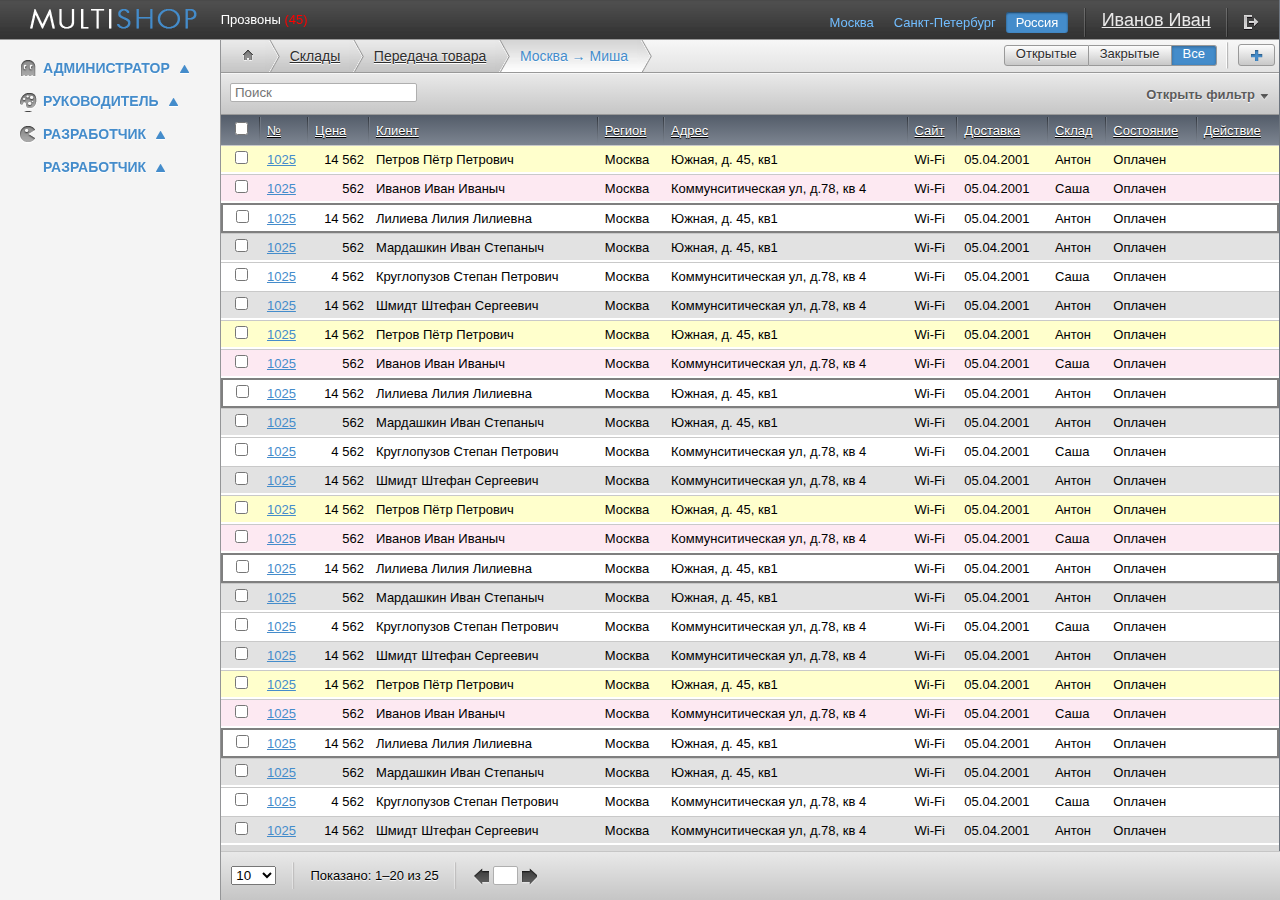
==== commit e78abae1: "фэнси и ещё некоторые мелочи" ====
--- a/index-new.html
+++ b/index-new.html
@@ -7,6 +7,7 @@
   <meta name="keywords" content="" />
   <meta name="description" content="" />
   <link rel="stylesheet" href="css/style.css" type="text/css" media="screen, projection" />
+  <link rel="stylesheet" href="js/fancy/jquery.fancybox.css" type="text/css" media="screen, projection" />
   <!--[if IE]>
     <link rel="stylesheet" href="css/style-ie.css">
     <script type="text/javascript" src="js/ie6fix.js"></script>
@@ -21,7 +22,16 @@
     <![endif]-->
   <script type="text/javascript" src="js/jquery-1.8.1.min.js"></script>
   <script type="text/javascript" src="js/script.js"></script>
-
+  <script type="text/javascript" src="js/fancy/jquery.fancybox.pack.js"></script>
+  <script type="text/javascript">
+    $(document).ready(function() {
+      $("a.fancy").fancybox({
+        'padding' : 10,
+        prevEffect : 'fade',  // для версии 2.0.5
+        nextEffect : 'fade'  // для версии 2.0.5
+      });   
+    });
+  </script>
 </head>
 
 <body>
@@ -116,7 +126,68 @@
                 </thead>
                 <tbody>
                   <tr class="status-1 odd">
-                    <td class="text-center"><dl class="horizontal"><dd class="type-check"><input type="checkbox"></dd></dl></td> <td><a href="#qqq" class="fancy">1025</a></td> <td class="text-right">14 562</td> <td>Петров Пётр Петрович</td> <td>Москва</td> <td>Южная, д. 45, кв1</td> <td>Wi-Fi</td> <td>05.04.2001</td> <td>Антон</td> <td>Оплачен</td> <td><a href="#" class="print" title="Распечатать"></a> <a href="#" class="edit" title="Изменить заказ"></a></td>
+                    <td class="text-center"><dl class="horizontal"><dd class="type-check"><input type="checkbox"></dd></dl></td>
+                    <td>
+                      <a href="#qqq" class="fancy">1025</a>
+                      <div class="hidden">
+                        <div class="order-detailed" id="qqq">
+                          <div class="table-row">
+                            <div class="order-number">
+                                <div class="number ">421456</div>
+                                <div class="order-date">
+                                  <a href="/moderator/orders/421/edit">Изменить</a>
+                                </div>
+                            </div>
+                            <div class="client">
+                              <p class="name">Ольга Панова</p>
+                              <p class="phone"><span>Тел.:</span>8-916-782-09-41</p>
+                              <p class="adress">
+                                <a title="Показать на карте" target="_blank" href="#">МО, Раменский р-он, п. Удельная ул. Шахова, д. 8, кв. 48, МО, Раменский р-он, п. Удельная ул. Шахова, д. 8, кв. 48</a>
+                              </p>
+                              <dl>
+                                <dt>Доставка:</dt>
+                                <dd>Courier</dd>
+                              </dl>
+                            </div>
+                          </div>  
+                          <table style="margin-top: 18px;">
+                            <thead>
+                              <tr>
+                                <th colspan="2" class="col-product">Товар</th>
+                                <th class="col-price">Цена</th>
+                                <th class="col-qty">Кол-во</th>
+                                <th class="col-total">Итого</th>
+                              </tr>
+                            </thead>
+                            <tbody>
+                              <tr class="odd">
+                                <td><a target="_blank" href="#">JD 2368 Серебро</a></td>
+                                <td><span class="detail"></span></td>
+                                <td class="price"><span class="uc-price">1 960</span></td>
+                                <td class="qty">3</td>
+                                <td class="price"><span class="uc-price">5 880</span></td> 
+                              </tr>
+                              <tr class="even" style="background-color: #FFFFFF;">
+                                <td colspan="2">Доставка</td>
+                                <td class="price"><span class="uc-price">0</span></td>
+                                <td class="qty">1</td>
+                                <td class="price"><span class="uc-price">0</span></td>
+                              </tr>
+                              <tr class="itogo odd">
+                                <td colspan="3">Итого</td>
+                                <td class="qty">3</td>
+                                <td class="price"><span class="uc-price">5 880</span></td>
+                              </tr>
+                            </tbody>
+                          </table>
+                          <div class="order-comment">Комментарии</div>
+                          <dl class="order-comments">
+                            <dt>08.10.2012</dt><dd>Заказ сделан через сайт.</dd>
+                          </dl>
+                        </div>
+                      </div>
+                    </td>
+                    <td class="text-right">14 562</td> <td>Петров Пётр Петрович</td> <td>Москва</td> <td>Южная, д. 45, кв1</td> <td>Wi-Fi</td> <td>05.04.2001</td> <td>Антон</td> <td>Оплачен</td> <td><a href="#" class="print" title="Распечатать"></a> <a href="#" class="edit" title="Изменить заказ"></a></td>
                   </tr>
                   <tr class="status-2 even">
                     <td class="text-center"><dl class="horizontal"><dd class="type-check"><input type="checkbox"></dd></dl></td> <td><a href="#">1025</a></td> <td class="text-right">562</td> <td>Иванов Иван Иваныч</td> <td>Москва</td> <td>Коммунситическая ул, д.78, кв 4</td> <td>Wi-Fi</td> <td>05.04.2001</td> <td>Саша</td> <td>Оплачен</td> <td><a href="#" class="print" title="Распечатать"></a> <a href="#" class="edit" title="Изменить заказ"></a></td>
